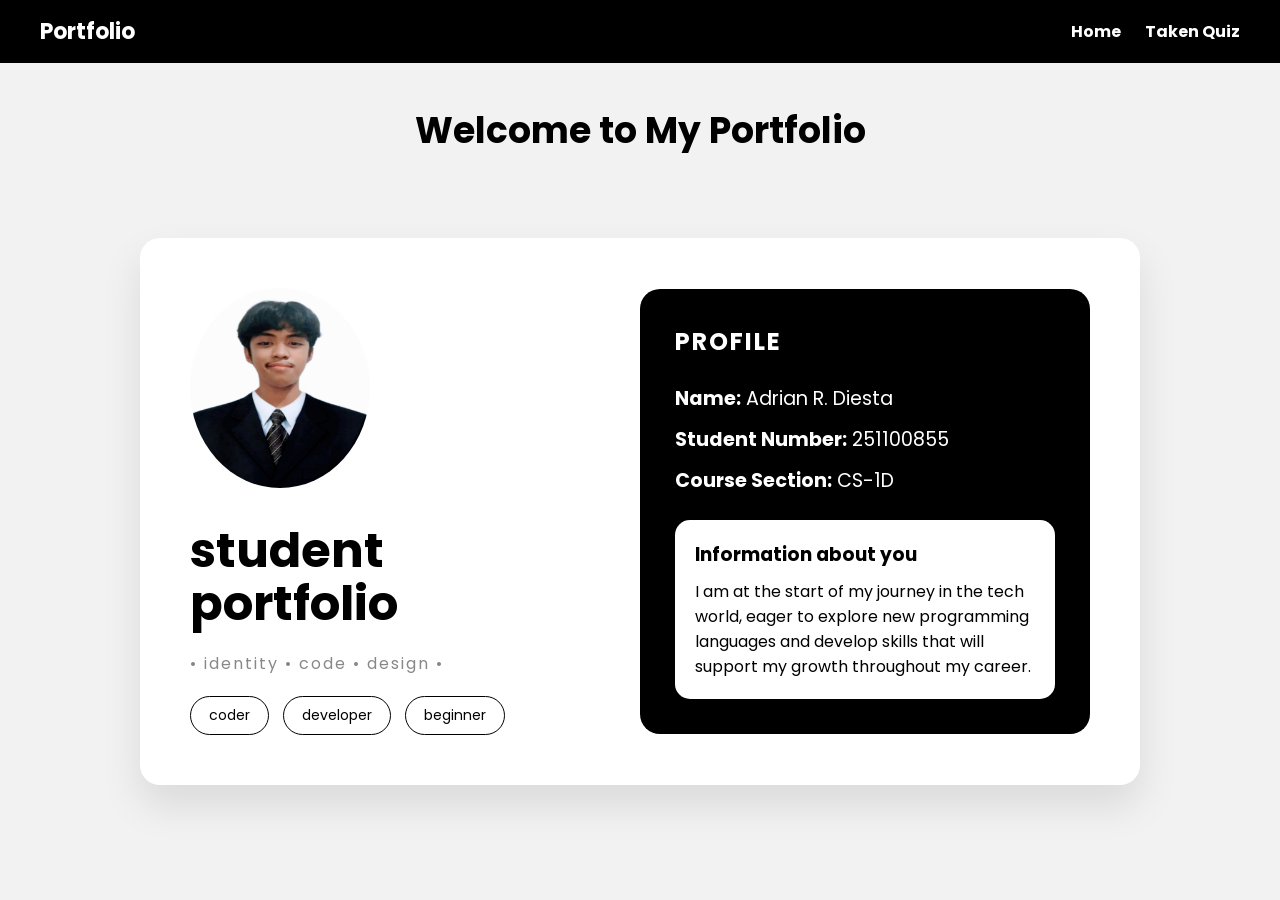
==== index.html @ fc2642ea "Add files via upload" ====
<!DOCTYPE html>
<html lang="en">
<head>
  <meta charset="UTF-8">
  <title>Student Portfolio</title>

  <link href="https://fonts.googleapis.com/css2?family=Poppins:wght@300;500;700&display=swap" rel="stylesheet">

  <link rel="stylesheet" href="style.css">
</head>
<body>
 <nav class="navbar">

<div class="logo">Portfolio</div>

<div class="nav-links">
      <a href="Portfolio.html">Home</a>
      <a href="takenquiz.html">Taken Quiz</a>
</div>

</nav>

  <div class="hero" style="text-align: center;">
    <h1>Welcome to My Portfolio</h1>
    
  </div>


<div class="container">

  <div class="left">
    <div class="profile-pic">
      <img src="image.jpg" height="200px" width="200px">
    </div>

    <h1>
      student <br>
      <span>portfolio</span>
    </h1>

    <p class="subtitle">• identity • code • design •</p>

    <div class="tags">
      <span>coder</span>
      <span>developer</span>
      <span>beginner</span>
    </div>
  </div>

  <div class="right">
    <div class="card">
      <h2>profile</h2>

      <div class="info" style="font-size: larger;">
        <p><strong>Name:</strong> Adrian R. Diesta</p>
        <p><strong>Student Number:</strong> 251100855</p>
        <p><strong>Course Section:</strong> CS-1D</p>
      </div>

      <div class="about">
        <h3>Information about you</h3>
        <p>
          I am at the start of my journey in the tech world,
          eager to explore new programming languages and develop
          skills that will support my growth throughout my career.
        </p>
      </div>

    </div>
  </div>

</div>

</body>
</html>
---- style.css ----
*{
margin:0;
padding:0;
box-sizing:border-box;
font-family:'Poppins', sans-serif;
}

body{
background:#f2f2f2;
}



.navbar{
display:flex;
justify-content:space-between;
align-items:center;
padding:15px 40px;
background:black;
color:white;
}

.logo{
font-size:22px;
font-weight:bold;
}

.nav-links a{
color:white;
text-decoration:none;
margin-left:20px;
font-weight:bold;
}

.nav-links a:hover{
color:gray;
}



.hero{
text-align:center;
padding:40px 0;
}

.hero h1{
font-size:36px;
}



.container{
display:flex;
width:1000px;
margin:40px auto;
background:white;
border-radius:20px;
padding:50px;
box-shadow:0 20px 40px rgba(0,0,0,0.1);
transition:0.3s;

}

.container:hover{
transform:translateY(-5px);
box-shadow:0 30px 50px rgba(0,0,0,0.15);
}


.left{
flex:1;
}

.profile-pic img{
width:180px;
border-radius:50%;
margin-bottom:30px;
}

.left h1{
font-size:48px;
font-weight:700;
line-height:1.1;
}

.subtitle{
margin:20px 0;
color:#888;
letter-spacing:2px;
}



.tags span{
display:inline-block;
padding:8px 18px;
margin-right:10px;
border:1px solid black;
border-radius:30px;
font-size:14px;
transition:0.3s;
}

.tags span:hover{
background:black;
color:white;
transform:translateY(-3px);
}



.right{
flex:1;
display:flex;
justify-content:center;
align-items:center;
}



.card{
width:100%;
background:black;
color:white;
padding:35px;
border-radius:20px;
}

.card h2{
text-transform:uppercase;
letter-spacing:2px;
margin-bottom:25px;
}

.info p{
margin-bottom:12px;
}



.about{
margin-top:25px;
background:white;
color:black;
padding:20px;
border-radius:15px;
}

.about h3{
margin-bottom:10px;
}



.main-container{
display:flex;
justify-content:center;
gap:40px;
padding:50px;
flex-wrap:wrap;
}

.box{
background:white;
padding:30px;
border-radius:15px;
box-shadow:0 10px 20px rgba(0,0,0,0.1);
width:350px;
}



button{
padding:10px 18px;
background:black;
color:white;
border:none;
cursor:pointer;
border-radius:5px;
transition:0.3s;
}

button:hover{
background:#333;
}



.progress-item{
margin-bottom:20px;
}

.progress-bar{
background:#ddd;
border-radius:20px;
overflow:hidden;
}

.progress{
background:black;
color:white;
text-align:center;
padding:5px;
}



#preview{
width:100%;
margin-top:15px;
display:none;
border-radius:10px;
}
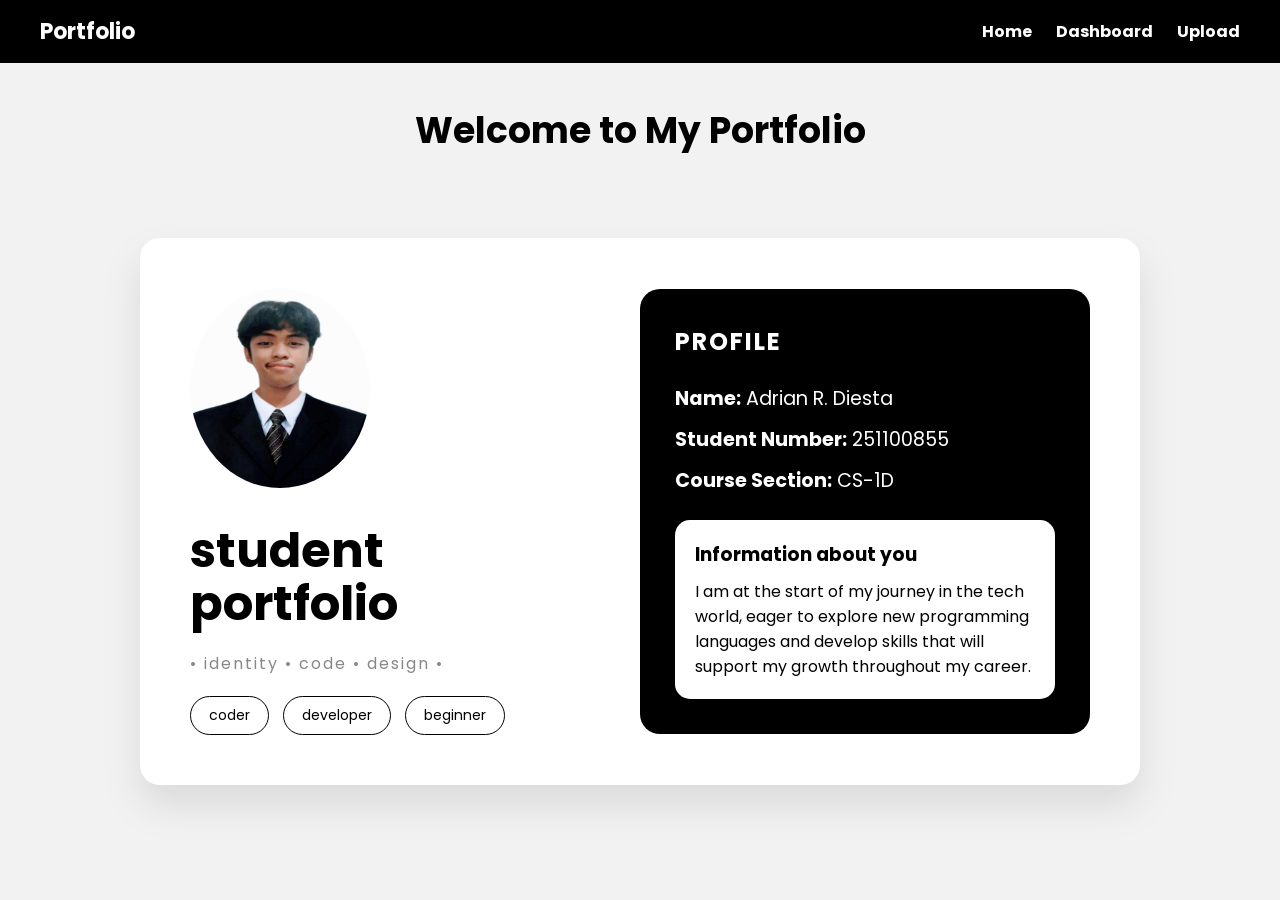
==== commit f820fcae: "Add files via upload" ====
--- a/index.html
+++ b/index.html
@@ -14,8 +14,9 @@
 <div class="logo">Portfolio</div>
 
 <div class="nav-links">
-      <a href="Portfolio.html">Home</a>
-      <a href="takenquiz.html">Taken Quiz</a>
+      <a href="index.html">Home</a>
+      <a href="dashboard.html">Dashboard</a>
+      <a href="upload.html">Upload</a>
 </div>
 
 </nav>
--- a/style.css
+++ b/style.css
@@ -213,5 +213,4 @@
 border-radius:10px;
 }
 
-
-
+   
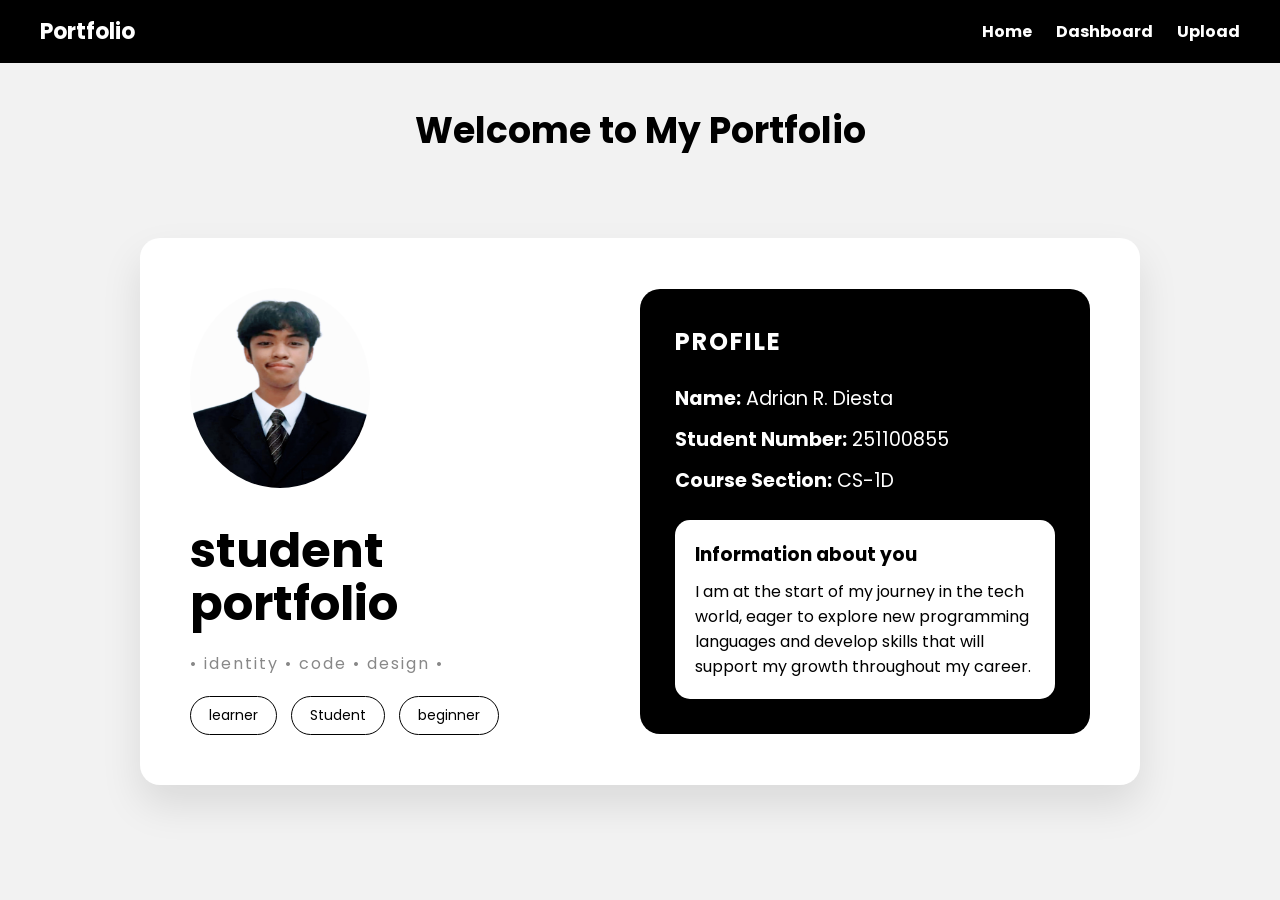
==== commit a7f801ee: "Update index.html" ====
--- a/index.html
+++ b/index.html
@@ -42,8 +42,8 @@
     <p class="subtitle">• identity • code • design •</p>
 
     <div class="tags">
-      <span>coder</span>
-      <span>developer</span>
+      <span>learner</span>
+      <span>Student</span>
       <span>beginner</span>
     </div>
   </div>
@@ -73,4 +73,4 @@
 </div>
 
 </body>
-</html>+</html>
